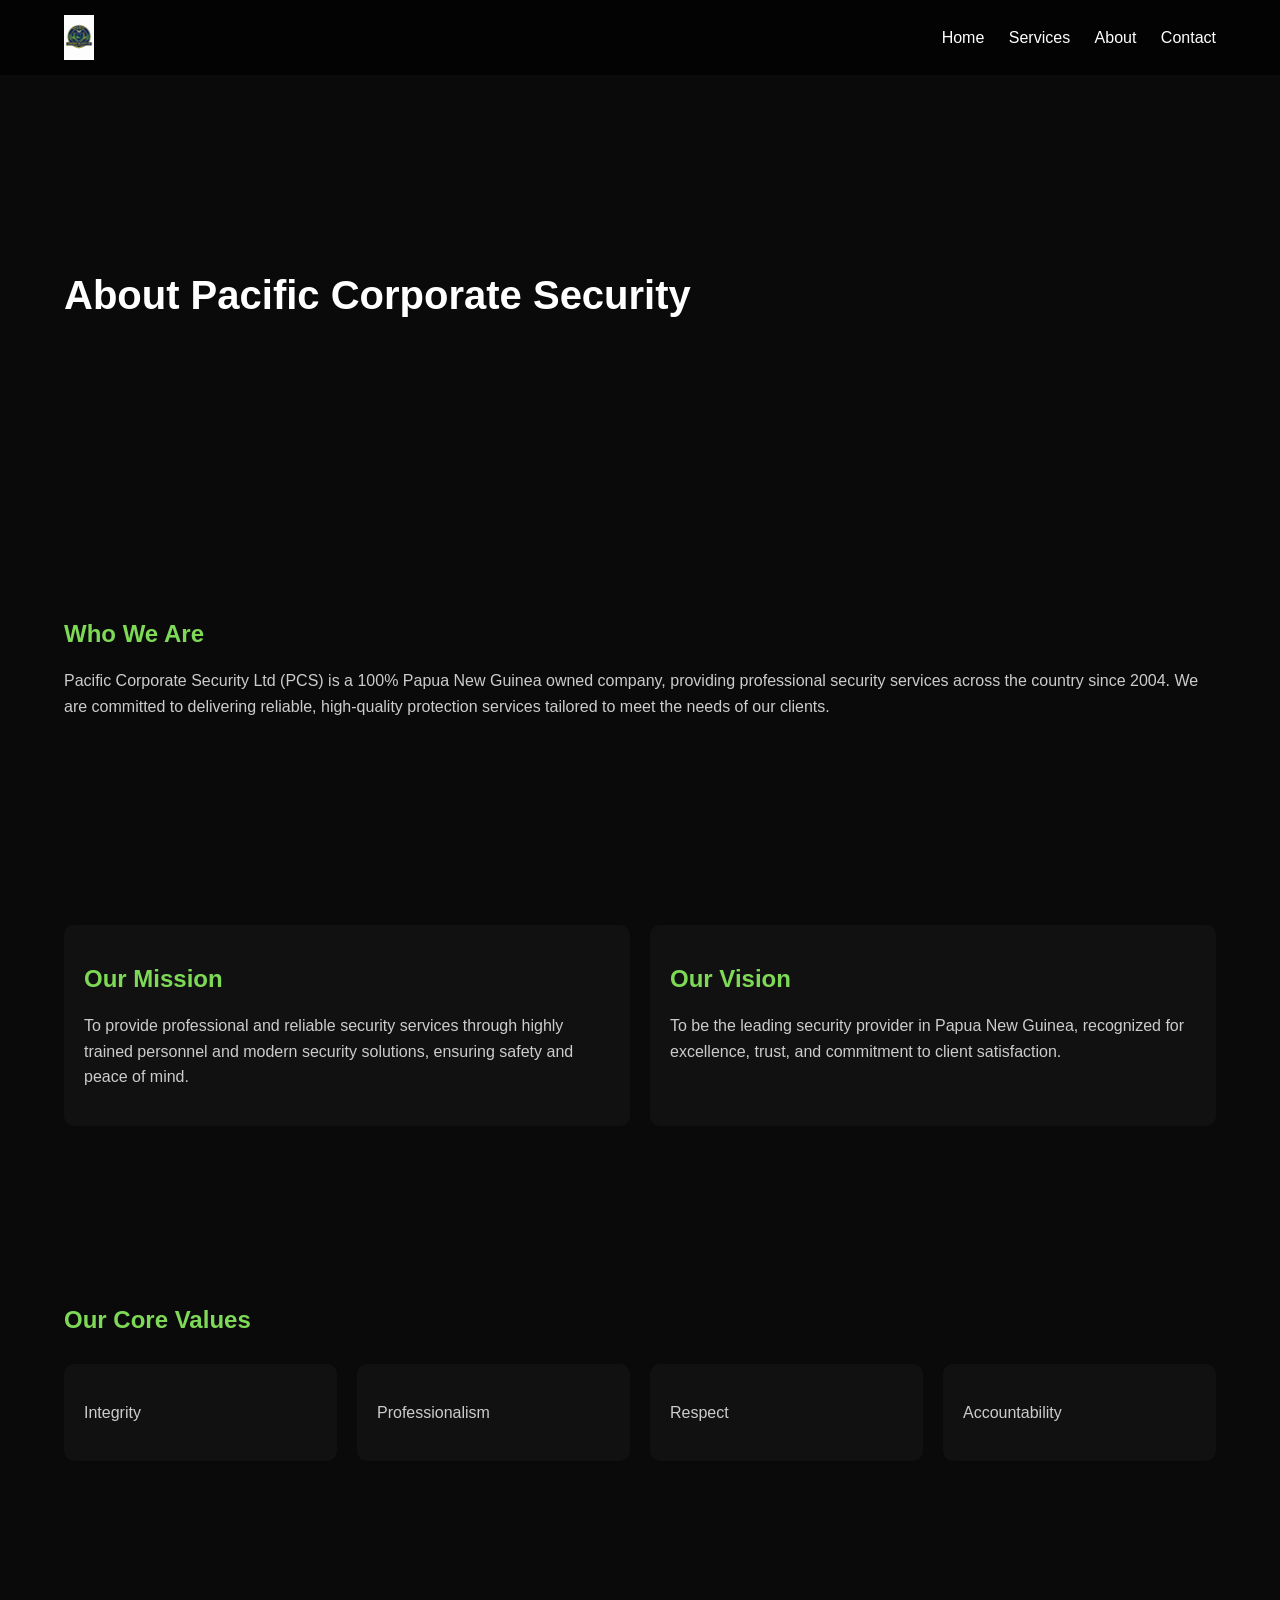
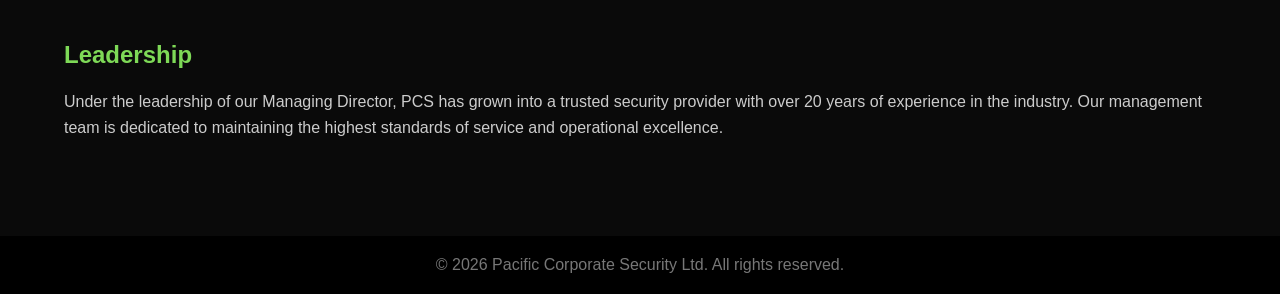
==== about.html @ 2484d8fc "Add files via upload" ====
<!DOCTYPE html>
<html lang="en">
<head>
  <meta charset="UTF-8">
  <meta name="viewport" content="width=device-width, initial-scale=1.0">
  <title>About PCS</title>

  <style>
    body {
      margin: 0;
      font-family: Arial, sans-serif;
      background: #0a0a0a;
      color: white;
    }

    .container {
      width: 90%;
      max-width: 1200px;
      margin: auto;
    }

    /* NAVBAR */
    .navbar {
      position: fixed;
      top: 0;
      width: 100%;
      padding: 15px 0;
      background: rgba(0,0,0,0.7);
    }

    .nav-content {
      display: flex;
      justify-content: space-between;
      align-items: center;
    }

    .logo {
      height: 45px;
    }

    .navbar a {
      color: white;
      margin-left: 20px;
      text-decoration: none;
    }

    .navbar a:hover {
      color: #7ED957;
    }

    /* HERO */
    .hero {
      height: 50vh;
      background: url('pcs-about.jpg') center/cover no-repeat;
      display: flex;
      align-items: center;
      margin-top: 70px;
    }

    .hero h1 {
      font-size: 40px;
    }

    /* SECTION */
    .section {
      padding: 80px 0;
    }

    .section h2 {
      color: #7ED957;
      margin-bottom: 20px;
    }

    .section p {
      color: #ccc;
      line-height: 1.6;
    }

    /* GRID */
    .grid {
      display: grid;
      grid-template-columns: repeat(auto-fit, minmax(250px, 1fr));
      gap: 20px;
      margin-top: 30px;
    }

    .card {
      background: #111;
      padding: 20px;
      border-radius: 10px;
    }

    footer {
      text-align: center;
      padding: 20px;
      background: black;
      color: #777;
    }
  </style>
</head>

<body>

<!-- NAVBAR -->
<header class="navbar">
  <div class="container nav-content">
    <img src="logo.png" class="logo">
    <nav>
      <a href="index.html">Home</a>
      <a href="services.html">Services</a>
      <a href="about.html">About</a>
      <a href="contact.html">Contact</a>
    </nav>
  </div>
</header>

<!-- HERO -->
<section class="hero">
  <div class="container">
    <h1>About Pacific Corporate Security</h1>
  </div>
</section>

<!-- COMPANY INFO -->
<section class="section container">
  <h2>Who We Are</h2>
  <p>
    Pacific Corporate Security Ltd (PCS) is a 100% Papua New Guinea owned company,
    providing professional security services across the country since 2004. We are
    committed to delivering reliable, high-quality protection services tailored to
    meet the needs of our clients.
  </p>
</section>

<!-- MISSION & VISION -->
<section class="section container">
  <div class="grid">
    <div class="card">
      <h2>Our Mission</h2>
      <p>
        To provide professional and reliable security services through highly trained
        personnel and modern security solutions, ensuring safety and peace of mind.
      </p>
    </div>

    <div class="card">
      <h2>Our Vision</h2>
      <p>
        To be the leading security provider in Papua New Guinea, recognized for
        excellence, trust, and commitment to client satisfaction.
      </p>
    </div>
  </div>
</section>

<!-- VALUES -->
<section class="section container">
  <h2>Our Core Values</h2>
  <div class="grid">
    <div class="card"><p>Integrity</p></div>
    <div class="card"><p>Professionalism</p></div>
    <div class="card"><p>Respect</p></div>
    <div class="card"><p>Accountability</p></div>
  </div>
</section>

<!-- LEADERSHIP -->
<section class="section container">
  <h2>Leadership</h2>
  <p>
    Under the leadership of our Managing Director, PCS has grown into a trusted
    security provider with over 20 years of experience in the industry. Our management
    team is dedicated to maintaining the highest standards of service and operational
    excellence.
  </p>
</section>

<!-- FOOTER -->
<footer>
  © 2026 Pacific Corporate Security Ltd. All rights reserved.
</footer>

</body>
</html>
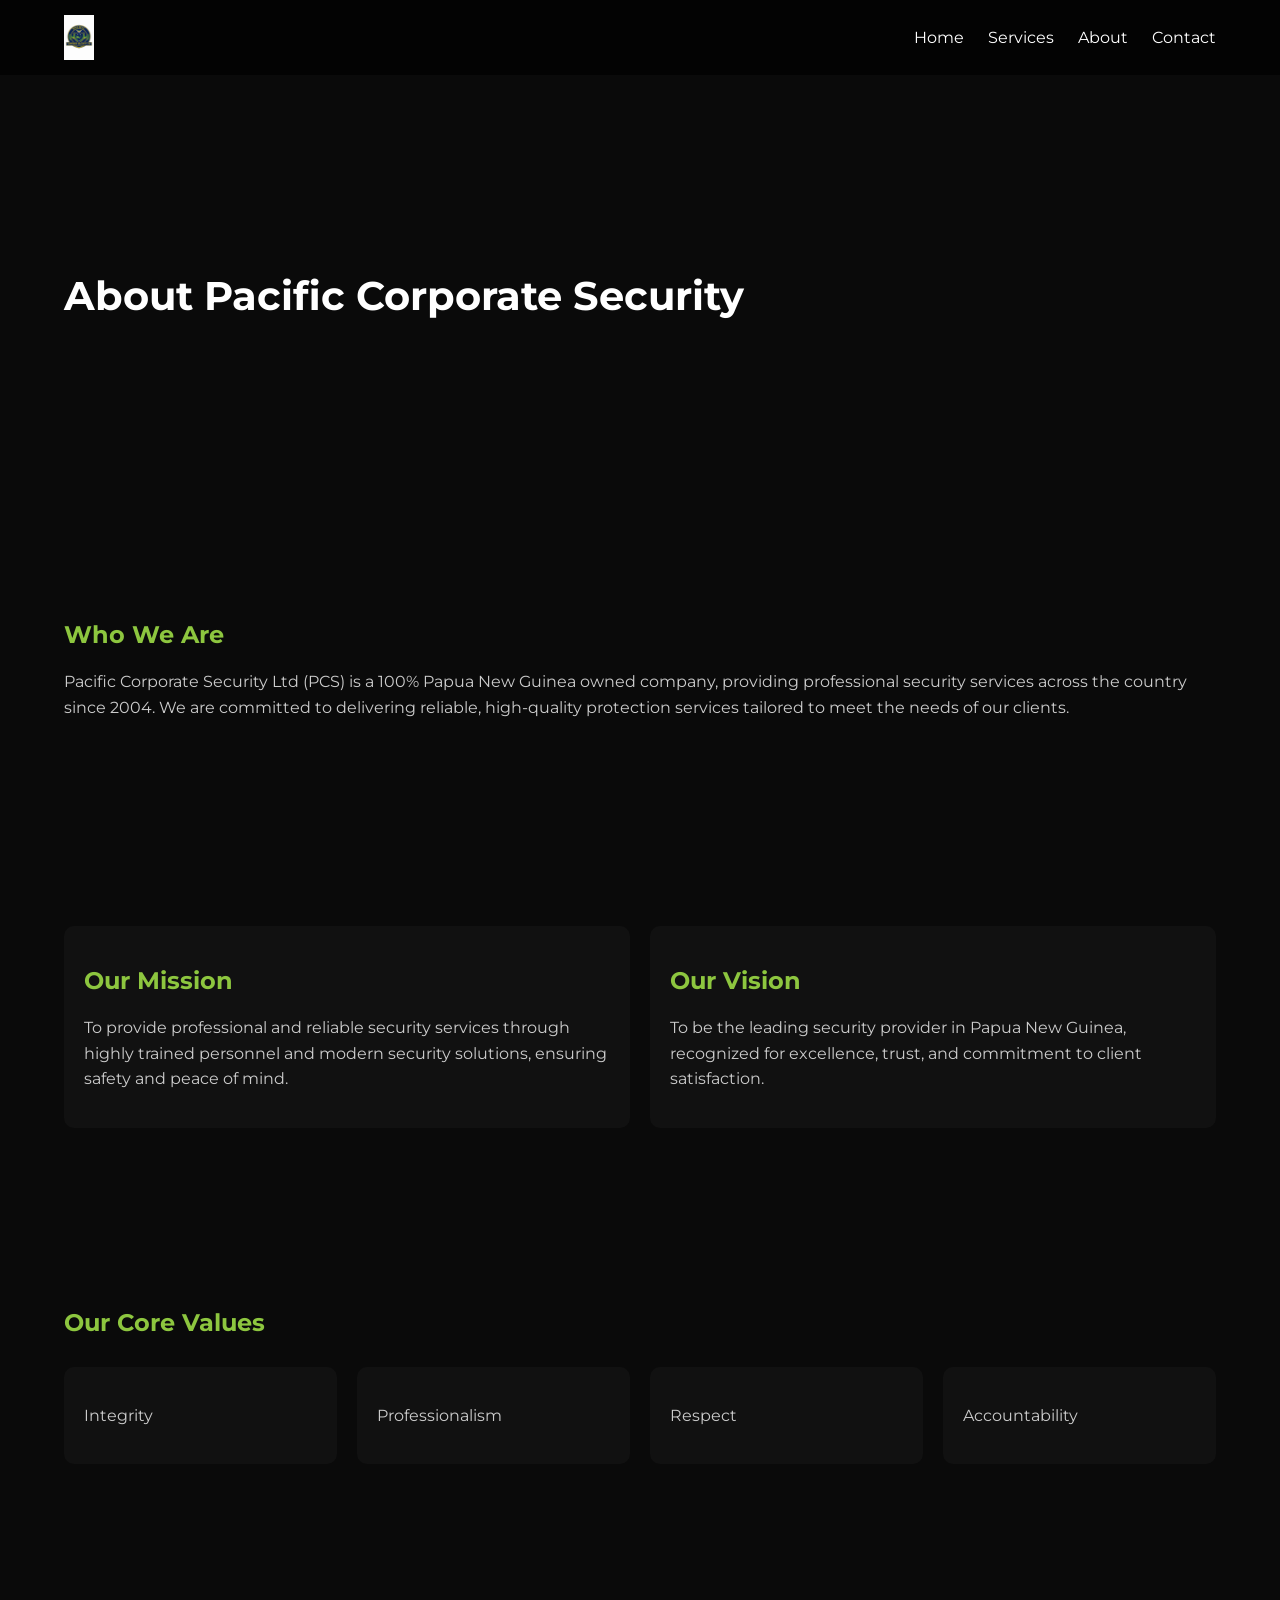
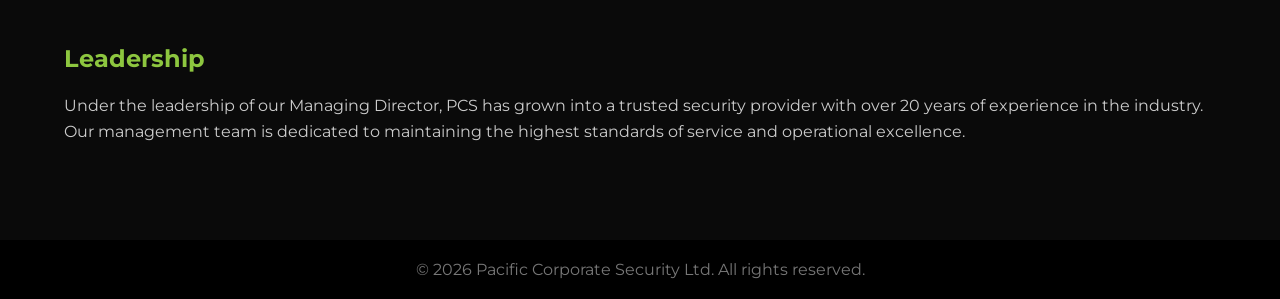
==== commit e0c160ef: "Refactor styles in about.html for consistency Updated font family to 'Montserrat' and changed color " ====
--- a/about.html
+++ b/about.html
@@ -3,12 +3,15 @@
 <head>
   <meta charset="UTF-8">
   <meta name="viewport" content="width=device-width, initial-scale=1.0">
+  
+  <link href="https://fonts.googleapis.com/css2?family=Montserrat:wght@400;600;700&display=swap" rel="stylesheet">
+  
   <title>About PCS</title>
 
   <style>
     body {
       margin: 0;
-      font-family: Arial, sans-serif;
+      font-family: 'Montserrat', sans-serif;
       background: #0a0a0a;
       color: white;
     }
@@ -67,7 +70,7 @@
     }
 
     .section h2 {
-      color: #7ED957;
+      color: #8DC63F;
       margin-bottom: 20px;
     }
 
@@ -181,4 +184,4 @@
 </footer>
 
 </body>
-</html>+</html>
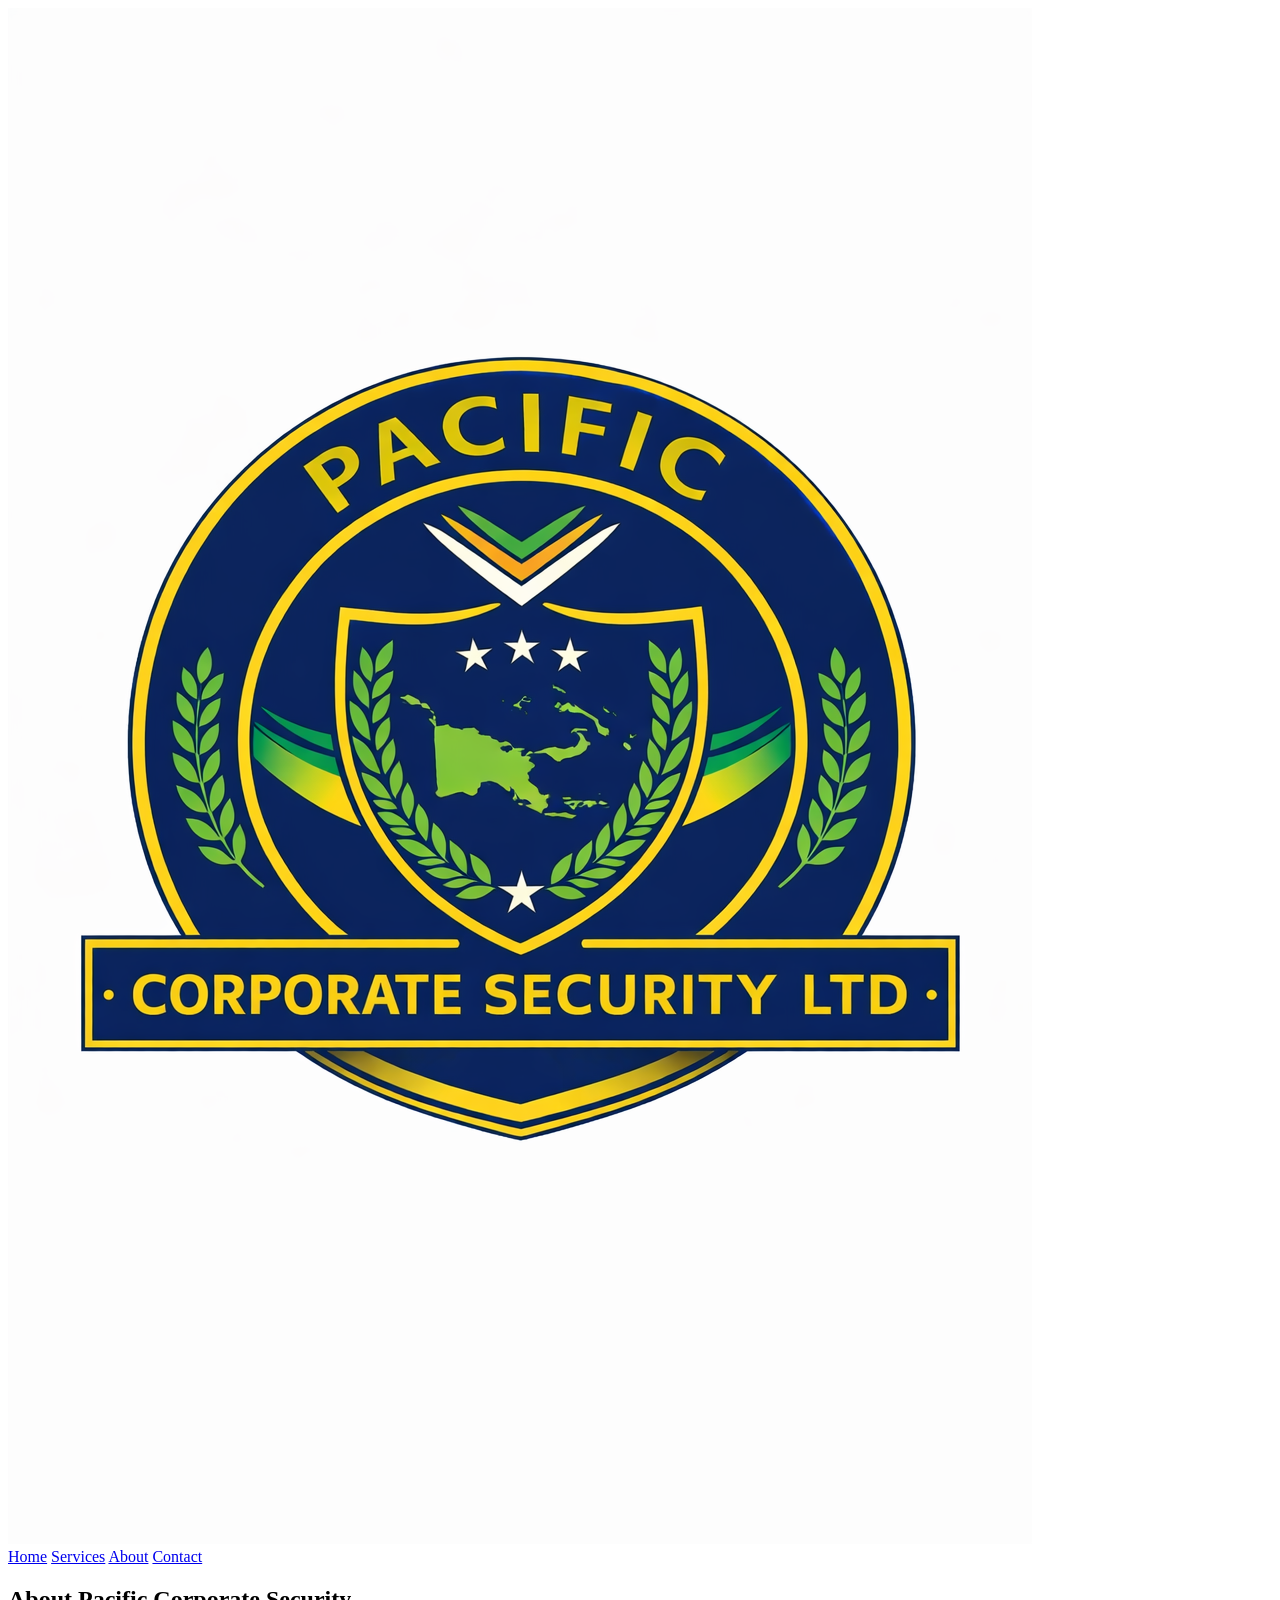
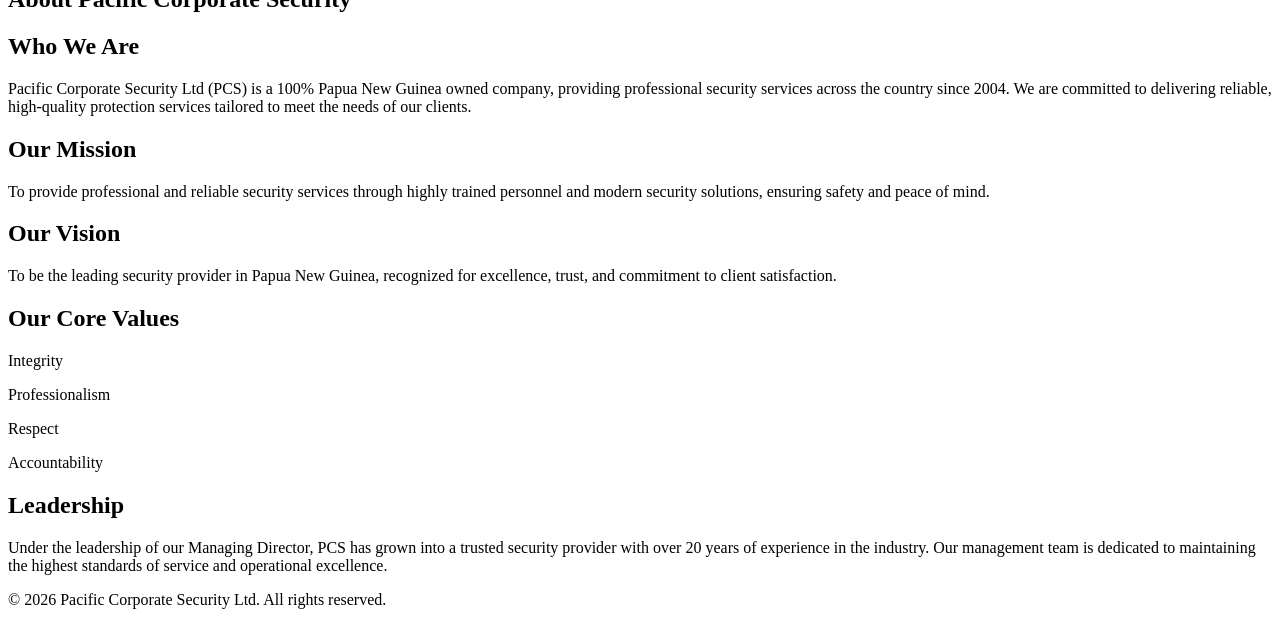
==== commit cae64fe6: "Refactor about.html to include external stylesheet Updated the about.html file to include a link to " ====
--- a/about.html
+++ b/about.html
@@ -5,101 +5,10 @@
   <meta name="viewport" content="width=device-width, initial-scale=1.0">
   
   <link href="https://fonts.googleapis.com/css2?family=Montserrat:wght@400;600;700&display=swap" rel="stylesheet">
+  <link rel="stylesheet" href="styles.css">
   
   <title>About PCS</title>
 
-  <style>
-    body {
-      margin: 0;
-      font-family: 'Montserrat', sans-serif;
-      background: #0a0a0a;
-      color: white;
-    }
-
-    .container {
-      width: 90%;
-      max-width: 1200px;
-      margin: auto;
-    }
-
-    /* NAVBAR */
-    .navbar {
-      position: fixed;
-      top: 0;
-      width: 100%;
-      padding: 15px 0;
-      background: rgba(0,0,0,0.7);
-    }
-
-    .nav-content {
-      display: flex;
-      justify-content: space-between;
-      align-items: center;
-    }
-
-    .logo {
-      height: 45px;
-    }
-
-    .navbar a {
-      color: white;
-      margin-left: 20px;
-      text-decoration: none;
-    }
-
-    .navbar a:hover {
-      color: #7ED957;
-    }
-
-    /* HERO */
-    .hero {
-      height: 50vh;
-      background: url('pcs-about.jpg') center/cover no-repeat;
-      display: flex;
-      align-items: center;
-      margin-top: 70px;
-    }
-
-    .hero h1 {
-      font-size: 40px;
-    }
-
-    /* SECTION */
-    .section {
-      padding: 80px 0;
-    }
-
-    .section h2 {
-      color: #8DC63F;
-      margin-bottom: 20px;
-    }
-
-    .section p {
-      color: #ccc;
-      line-height: 1.6;
-    }
-
-    /* GRID */
-    .grid {
-      display: grid;
-      grid-template-columns: repeat(auto-fit, minmax(250px, 1fr));
-      gap: 20px;
-      margin-top: 30px;
-    }
-
-    .card {
-      background: #111;
-      padding: 20px;
-      border-radius: 10px;
-    }
-
-    footer {
-      text-align: center;
-      padding: 20px;
-      background: black;
-      color: #777;
-    }
-  </style>
 </head>
 
 <body>
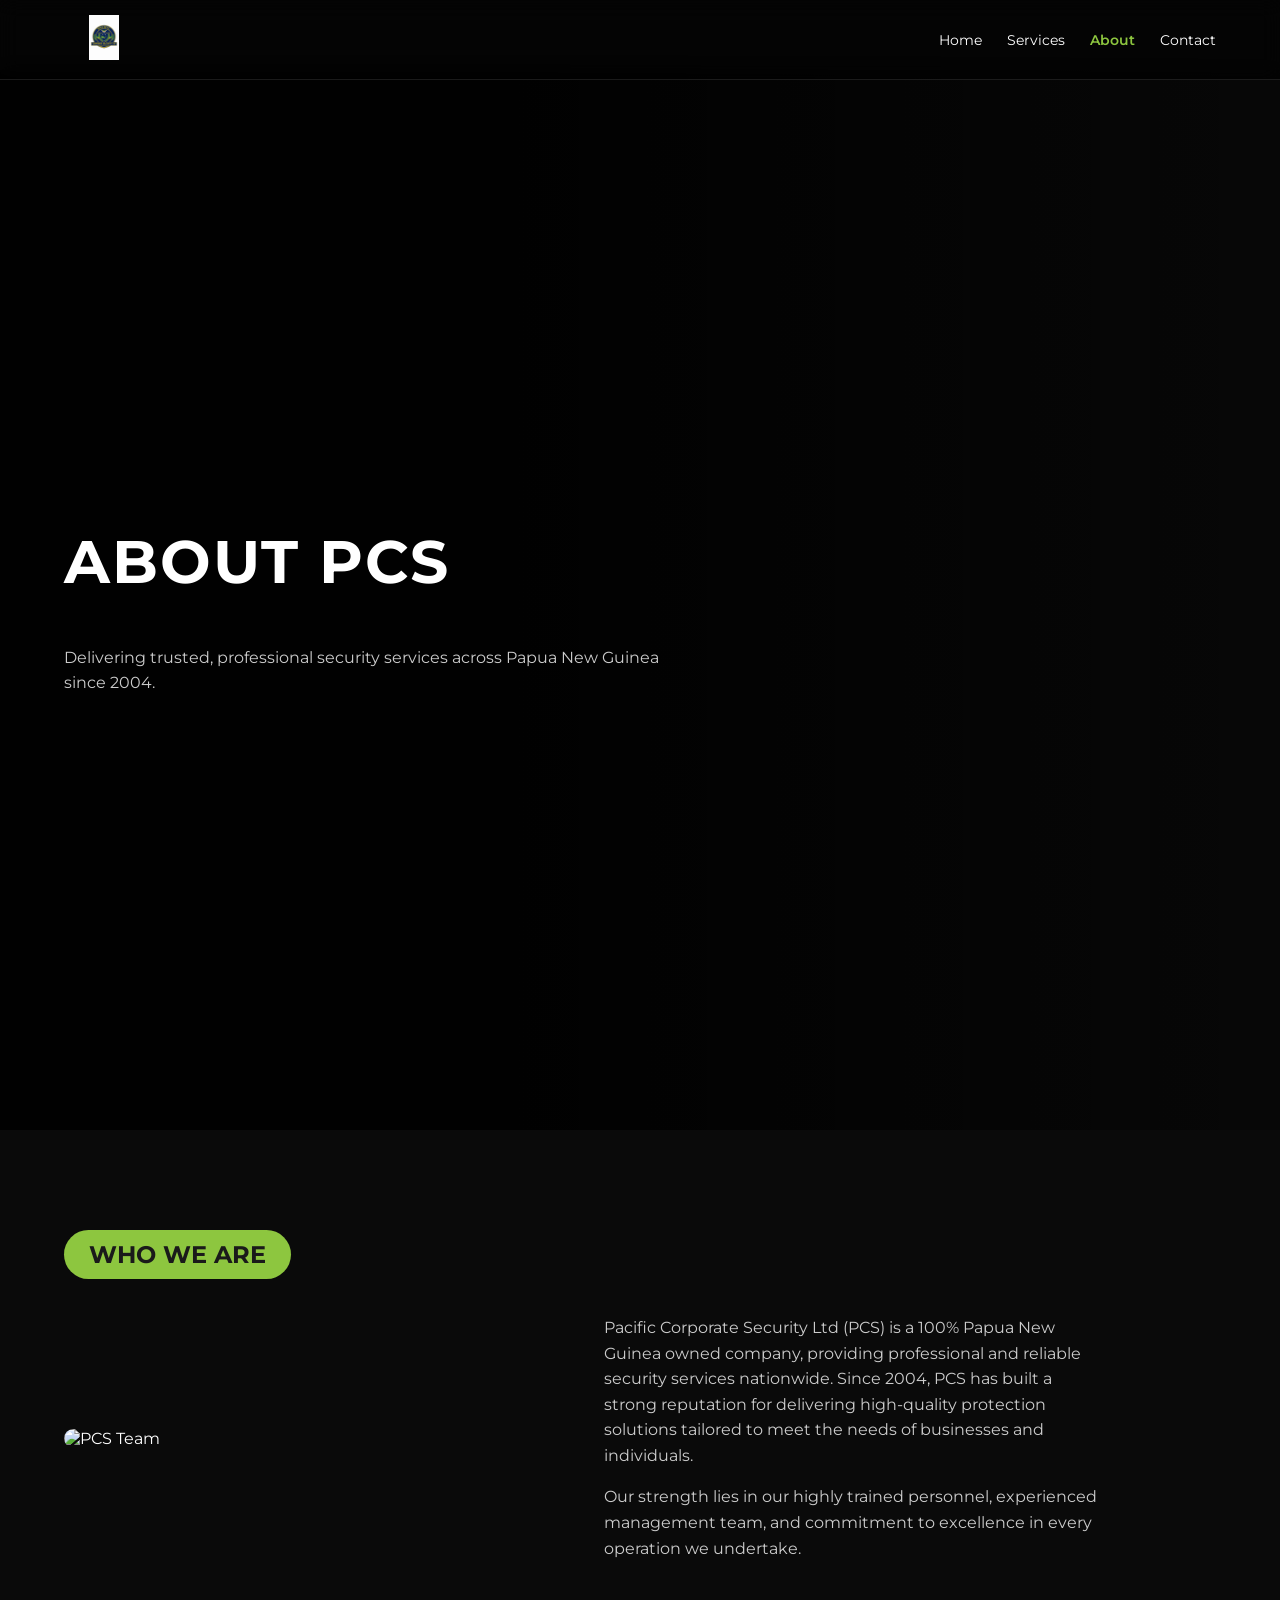
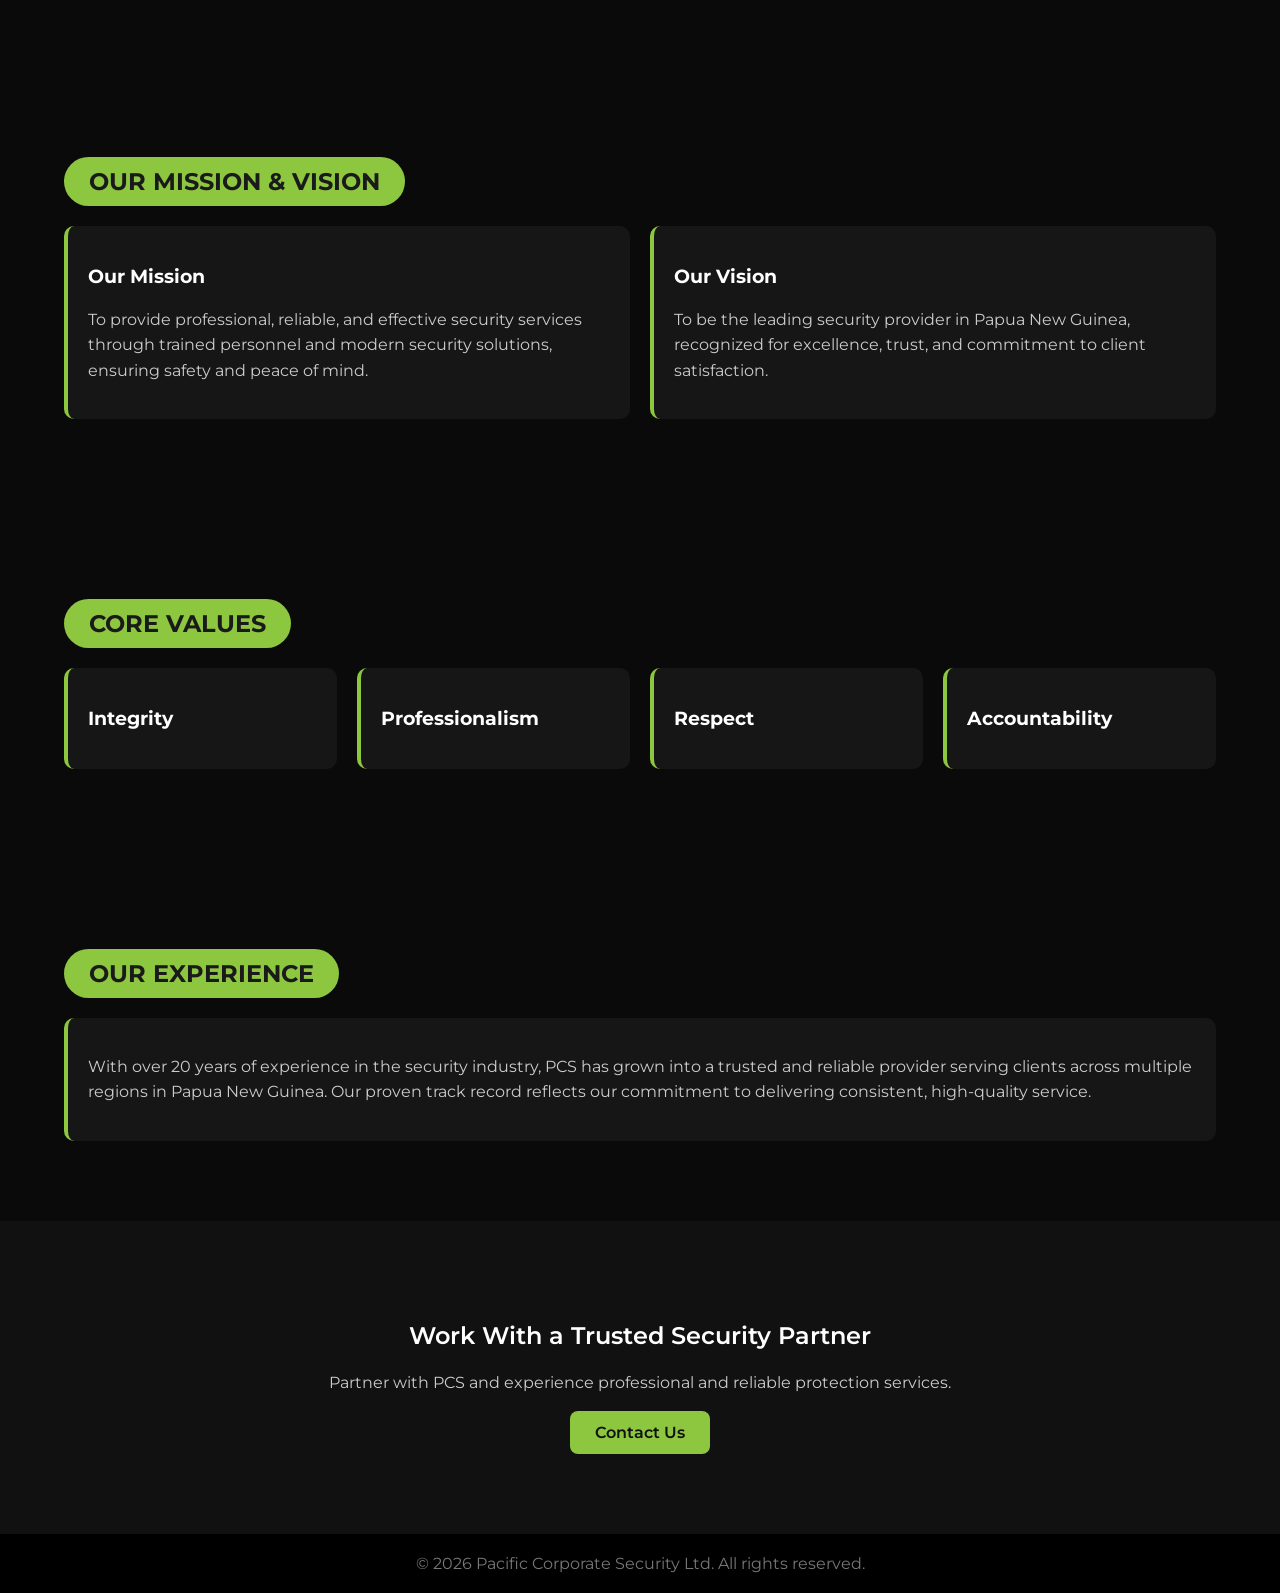
==== commit 90326aa5: "Update about.html" ====
--- a/about.html
+++ b/about.html
@@ -3,12 +3,11 @@
 <head>
   <meta charset="UTF-8">
   <meta name="viewport" content="width=device-width, initial-scale=1.0">
-  
+
   <link href="https://fonts.googleapis.com/css2?family=Montserrat:wght@400;600;700&display=swap" rel="stylesheet">
   <link rel="stylesheet" href="styles.css">
-  
+
   <title>About PCS</title>
-
 </head>
 
 <body>
@@ -16,75 +15,112 @@
 <!-- NAVBAR -->
 <header class="navbar">
   <div class="container nav-content">
-    <img src="logo.png" class="logo">
+    <a href="index.html">
+      <img src="logo.png" class="logo">
+    </a>
+
     <nav>
       <a href="index.html">Home</a>
       <a href="services.html">Services</a>
-      <a href="about.html">About</a>
+      <a href="about.html" class="active">About</a>
       <a href="contact.html">Contact</a>
     </nav>
   </div>
 </header>
 
 <!-- HERO -->
-<section class="hero">
-  <div class="container">
-    <h1>About Pacific Corporate Security</h1>
+<section class="hero" style="background: url('pcs-about.jpg') center/cover no-repeat;">
+  <div class="overlay"></div>
+
+  <div class="container hero-content">
+    <div class="hero-text">
+      <h1>ABOUT PCS</h1>
+      <p class="hero-subtext">
+        Delivering trusted, professional security services across Papua New Guinea since 2004.
+      </p>
+    </div>
   </div>
 </section>
 
-<!-- COMPANY INFO -->
-<section class="section container">
-  <h2>Who We Are</h2>
-  <p>
-    Pacific Corporate Security Ltd (PCS) is a 100% Papua New Guinea owned company,
-    providing professional security services across the country since 2004. We are
-    committed to delivering reliable, high-quality protection services tailored to
-    meet the needs of our clients.
-  </p>
+<!-- WHO WE ARE -->
+<section class="container">
+  <h2 class="section-title">WHO WE ARE</h2>
+
+  <div class="about">
+    <img src="pcs-about.jpg" alt="PCS Team">
+
+    <div class="about-text">
+      <p>
+        Pacific Corporate Security Ltd (PCS) is a 100% Papua New Guinea owned company,
+        providing professional and reliable security services nationwide. Since 2004,
+        PCS has built a strong reputation for delivering high-quality protection solutions
+        tailored to meet the needs of businesses and individuals.
+      </p>
+
+      <p>
+        Our strength lies in our highly trained personnel, experienced management team,
+        and commitment to excellence in every operation we undertake.
+      </p>
+    </div>
+  </div>
 </section>
 
 <!-- MISSION & VISION -->
-<section class="section container">
+<section class="container">
+  <h2 class="section-title">OUR MISSION & VISION</h2>
+
   <div class="grid">
+
     <div class="card">
-      <h2>Our Mission</h2>
+      <h3>Our Mission</h3>
       <p>
-        To provide professional and reliable security services through highly trained
-        personnel and modern security solutions, ensuring safety and peace of mind.
+        To provide professional, reliable, and effective security services through
+        trained personnel and modern security solutions, ensuring safety and peace of mind.
       </p>
     </div>
 
     <div class="card">
-      <h2>Our Vision</h2>
+      <h3>Our Vision</h3>
       <p>
         To be the leading security provider in Papua New Guinea, recognized for
         excellence, trust, and commitment to client satisfaction.
       </p>
     </div>
+
   </div>
 </section>
 
-<!-- VALUES -->
-<section class="section container">
-  <h2>Our Core Values</h2>
+<!-- CORE VALUES -->
+<section class="container">
+  <h2 class="section-title">CORE VALUES</h2>
+
   <div class="grid">
-    <div class="card"><p>Integrity</p></div>
-    <div class="card"><p>Professionalism</p></div>
-    <div class="card"><p>Respect</p></div>
-    <div class="card"><p>Accountability</p></div>
+    <div class="card"><h3>Integrity</h3></div>
+    <div class="card"><h3>Professionalism</h3></div>
+    <div class="card"><h3>Respect</h3></div>
+    <div class="card"><h3>Accountability</h3></div>
   </div>
 </section>
 
-<!-- LEADERSHIP -->
-<section class="section container">
-  <h2>Leadership</h2>
-  <p>
-    Under the leadership of our Managing Director, PCS has grown into a trusted
-    security provider with over 20 years of experience in the industry. Our management
-    team is dedicated to maintaining the highest standards of service and operational
-    excellence.
-  </p>
+<!-- EXPERIENCE -->
+<section class="container">
+  <h2 class="section-title">OUR EXPERIENCE</h2>
+
+  <div class="card">
+    <p>
+      With over 20 years of experience in the security industry, PCS has grown into
+      a trusted and reliable provider serving clients across multiple regions in
+      Papua New Guinea. Our proven track record reflects our commitment to delivering
+      consistent, high-quality service.
+    </p>
+  </div>
+</section>
+
+<!-- CTA -->
+<section class="cta">
+  <h2>Work With a Trusted Security Partner</h2>
+  <p>Partner with PCS and experience professional and reliable protection services.</p>
+  <a href="contact.html" class="btn btn-primary">Contact Us</a>
 </section>
 
 <!-- FOOTER -->
--- a/styles.css
+++ b/styles.css
@@ -0,0 +1,240 @@
+:root {
+  --primary-green: #8DC63F;
+  --dark-overlay: rgba(0, 0, 0, 0.75);
+  --background: #0a0a0a;
+  --text: #ffffff;
+  --subtext: #cccccc;
+}
+
+/* GLOBAL */
+* {
+  scroll-behavior: smooth;
+}
+
+body {
+  margin: 0;
+  font-family: 'Montserrat', sans-serif;
+  background: var(--background);
+  color: var(--text);
+}
+
+p {
+  color: var(--subtext);
+  line-height: 1.6;
+}
+
+h1 {
+  font-size: 60px;
+  font-weight: 700;
+  line-height: 1.1;
+  letter-spacing: 2px;
+}
+
+h2 {
+  font-weight: 600;
+  margin-bottom: 20px;
+}
+
+/* LAYOUT */
+.container {
+  width: 90%;
+  max-width: 1200px;
+  margin: auto;
+}
+
+section {
+  padding: 80px 0;
+}
+
+/* NAVBAR (FINAL CLEAN VERSION) */
+.navbar {
+  position: fixed;
+  top: 0;
+  width: 100%;
+  padding: 15px 0;
+  background: rgba(0,0,0,0.6);
+  backdrop-filter: blur(10px);
+  z-index: 10;
+  border-bottom: 1px solid rgba(255,255,255,0.1);
+}
+
+.nav-content {
+  display: flex;
+  justify-content: space-between;
+  align-items: center;
+}
+
+nav {
+  display: flex;
+  align-items: center;
+}
+
+.logo {
+  height: 45px;
+}
+
+.navbar a {
+  color: var(--text);
+  margin-left: 25px;
+  text-decoration: none;
+  font-size: 14px;
+  transition: all 0.3s ease;
+}
+
+.navbar a:hover {
+  color: var(--primary-green);
+}
+
+.navbar a.active {
+  color: var(--primary-green);
+  font-weight: 600;
+}
+
+/* HERO */
+.hero {
+  height: 100vh;
+  background: url('pcs-hero.jpg') center/cover no-repeat;
+  position: relative;
+  display: flex;
+  align-items: center;
+  margin-top: 70px;
+}
+
+.overlay {
+  position: absolute;
+  width: 100%;
+  height: 100%;
+  background: linear-gradient(
+    to right,
+    rgba(0,0,0,0.9) 40%,
+    rgba(0,0,0,0.3) 100%
+  );
+}
+
+.hero-content {
+  position: relative;
+  z-index: 2;
+  text-align: left;
+}
+
+.hero-text {
+  max-width: 600px;
+}
+
+/* TAGLINE */
+.tagline {
+  color: var(--primary-green);
+  font-weight: 600;
+  margin: 15px 0;
+  font-size: 18px;
+}
+
+/* SUBTEXT */
+.hero-subtext {
+  color: var(--subtext);
+  margin-bottom: 25px;
+}
+
+/* BUTTONS */
+.btn {
+  display: inline-block;
+  padding: 12px 25px;
+  border-radius: 8px;
+  text-decoration: none;
+  font-weight: 600;
+  transition: 0.3s;
+}
+
+.btn:hover {
+  transform: translateY(-2px);
+}
+
+.btn-primary {
+  background: var(--primary-green);
+  color: #111;
+}
+
+.btn-outline {
+  border: 2px solid var(--primary-green);
+  color: var(--primary-green);
+}
+
+.hero-buttons {
+  display: flex;
+  gap: 15px;
+}
+
+/* GRID */
+.grid {
+  display: grid;
+  grid-template-columns: repeat(auto-fit, minmax(250px, 1fr));
+  gap: 20px;
+}
+
+/* CARDS */
+.card {
+  background: rgba(255,255,255,0.05);
+  padding: 20px;
+  border-radius: 10px;
+  border-left: 4px solid var(--primary-green);
+  transition: 0.3s;
+}
+
+.card:hover {
+  transform: translateY(-6px);
+}
+
+/* SECTION TITLE */
+.section-title {
+  display: inline-block;
+  background: var(--primary-green);
+  color: #1a1a1a;
+  padding: 10px 25px;
+  border-radius: 30px;
+  font-weight: 700;
+  margin-bottom: 20px;
+}
+
+/* FOOTER */
+footer {
+  text-align: center;
+  padding: 20px;
+  background: black;
+  color: #777;
+}
+
+.about {
+  display: flex;
+  flex-wrap: wrap;
+  align-items: center;
+  gap: 40px;
+}
+
+.about img {
+  width: 100%;
+  max-width: 500px;
+  border-radius: 10px;
+}
+
+.about-text {
+  max-width: 500px;
+}
+
+.trust {
+  background: #111;
+  text-align: center;
+  padding: 20px 0;
+  border-top: 1px solid #222;
+  border-bottom: 1px solid #222;
+}
+
+.trust span {
+  margin: 0 20px;
+  font-size: 13px;
+  color: #888;
+}
+
+.cta {
+  text-align: center;
+  background: #111;
+}
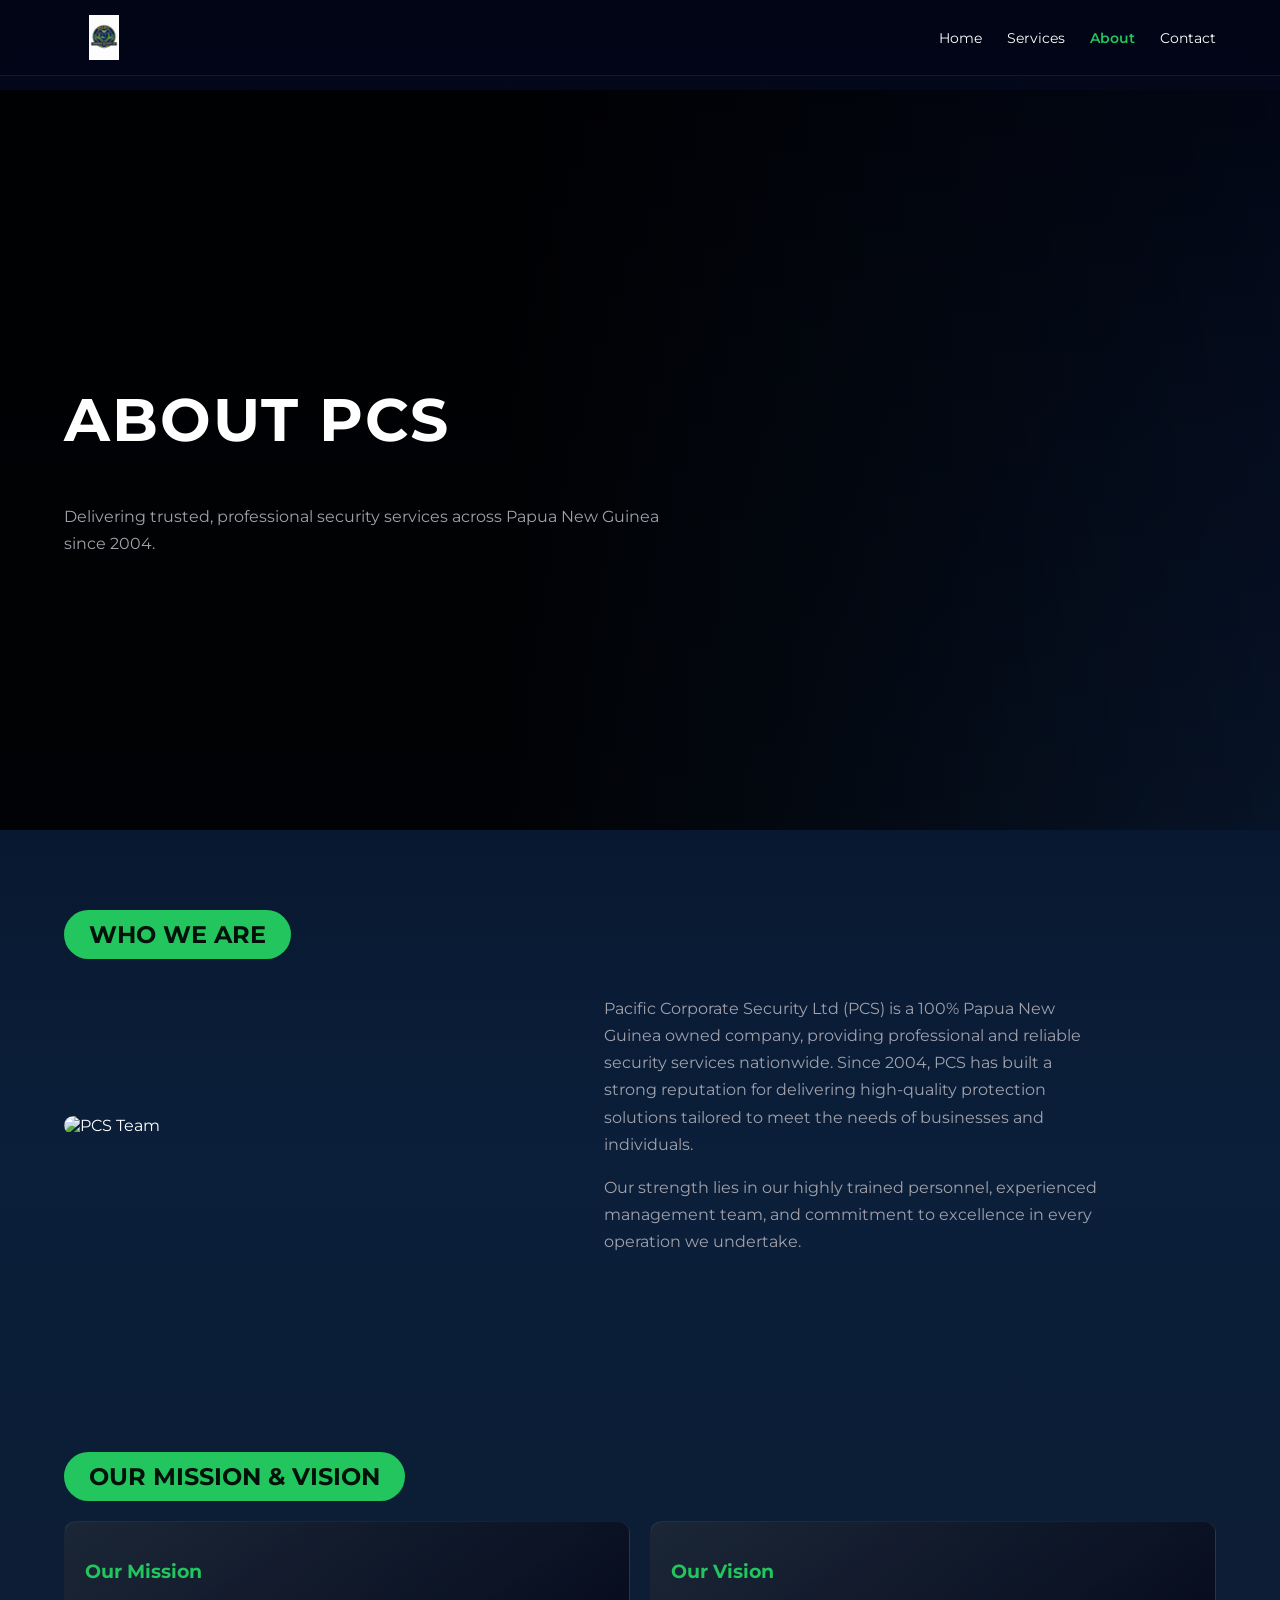
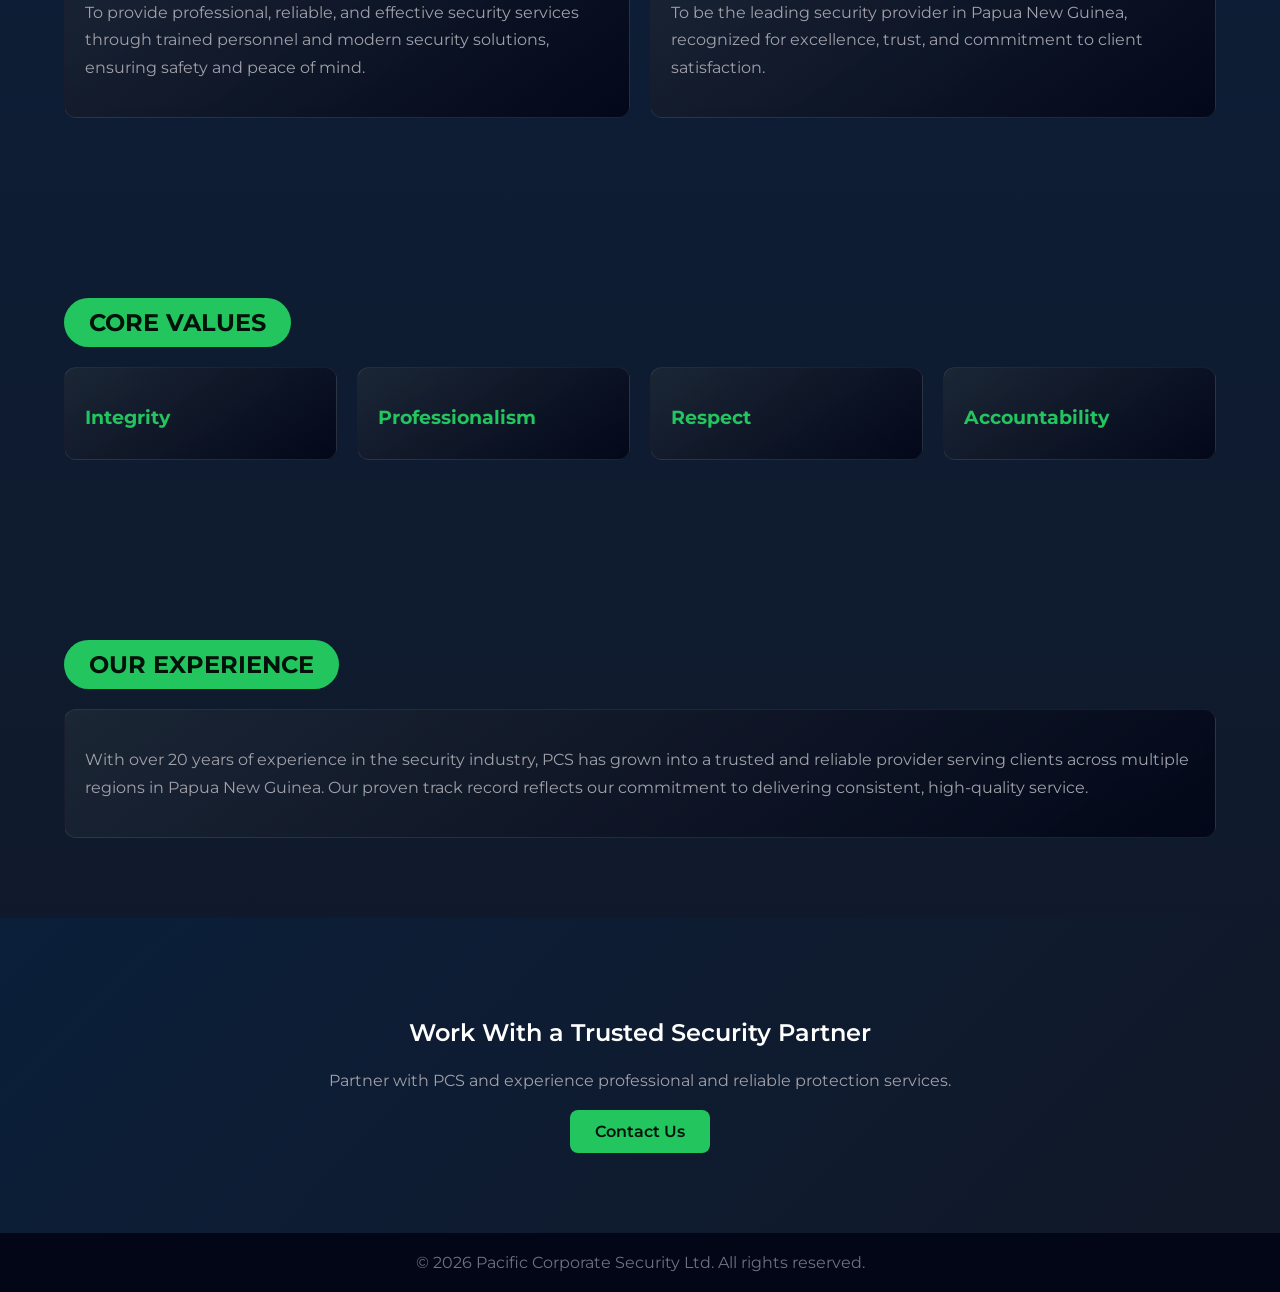
==== commit 2a5c0d84: "Update about.html" ====
--- a/about.html
+++ b/about.html
@@ -128,5 +128,19 @@
   © 2026 Pacific Corporate Security Ltd. All rights reserved.
 </footer>
 
+  <script>
+  const elements = document.querySelectorAll('.fade-in');
+
+  const observer = new IntersectionObserver(entries => {
+    entries.forEach(entry => {
+      if (entry.isIntersecting) {
+        entry.target.classList.add('show');
+      }
+    });
+  });
+
+  elements.forEach(el => observer.observe(el));
+</script>
+  
 </body>
 </html>
--- a/styles.css
+++ b/styles.css
@@ -1,9 +1,15 @@
 :root {
-  --primary-green: #8DC63F;
+  --primary-green: #22C55E;
+  --primary-green-dark: #16A34A;
+  --secondary-blue: #0B1F3A;
+  --secondary-blue-light: #1B2E4A;
   --dark-overlay: rgba(0, 0, 0, 0.75);
-  --background: #0a0a0a;
+
   --text: #ffffff;
-  --subtext: #cccccc;
+  --subtext: #A1A1AA;
+
+  --card-bg: #1F2937;
+  --border: rgba(255,255,255,0.08);
 }
 
 /* GLOBAL */
@@ -14,13 +20,23 @@
 body {
   margin: 0;
   font-family: 'Montserrat', sans-serif;
-  background: var(--background);
+  background: linear-gradient(
+    180deg,
+    #020617 0%,
+    #0B1F3A 40%,
+    #111827 100%
+  );
   color: var(--text);
+}
+
+img {
+  max-width: 100%;
+  display: block;
 }
 
 p {
   color: var(--subtext);
-  line-height: 1.6;
+  line-height: 1.7;
 }
 
 h1 {
@@ -35,6 +51,11 @@
   margin-bottom: 20px;
 }
 
+h3 {
+  color: var(--primary-green);
+  margin-bottom: 10px;
+}
+
 /* LAYOUT */
 .container {
   width: 90%;
@@ -46,16 +67,21 @@
   padding: 80px 0;
 }
 
-/* NAVBAR (FINAL CLEAN VERSION) */
+/* NAVBAR */
 .navbar {
   position: fixed;
   top: 0;
   width: 100%;
   padding: 15px 0;
-  background: rgba(0,0,0,0.6);
-  backdrop-filter: blur(10px);
+  background: rgba(2,6,23,0.6);
+  backdrop-filter: blur(12px);
   z-index: 10;
-  border-bottom: 1px solid rgba(255,255,255,0.1);
+  border-bottom: 1px solid var(--border);
+  transition: all 0.3s ease;
+}
+
+.navbar.scrolled {
+  background: rgba(2,6,23,0.9);
 }
 
 .nav-content {
@@ -90,16 +116,29 @@
   font-weight: 600;
 }
 
-/* HERO */
+/* HERO (FIXED VERSION) */
 .hero {
-  height: 100vh;
-  background: url('pcs-hero.jpg') center/cover no-repeat;
+  min-height: 60vh; /* FIXED */
+  padding: 120px 0 80px; /* FIXED */
+  background:
+    linear-gradient(
+      to bottom,
+      rgba(2,6,23,0.7),
+      rgba(11,31,58,0.95)
+    ),
+    url('pcs-hero.jpg') center/cover no-repeat;
   position: relative;
   display: flex;
   align-items: center;
   margin-top: 70px;
 }
 
+/* OPTIONAL: FULL HERO FOR HOMEPAGE ONLY */
+.hero-home {
+  min-height: 100vh;
+}
+
+/* OVERLAY */
 .overlay {
   position: absolute;
   width: 100%;
@@ -107,7 +146,7 @@
   background: linear-gradient(
     to right,
     rgba(0,0,0,0.9) 40%,
-    rgba(0,0,0,0.3) 100%
+    rgba(0,0,0,0.2) 100%
   );
 }
 
@@ -119,6 +158,11 @@
 
 .hero-text {
   max-width: 600px;
+}
+
+/* HERO TITLE ACCENT */
+.hero h1 span {
+  color: var(--primary-green);
 }
 
 /* TAGLINE */
@@ -151,12 +195,21 @@
 
 .btn-primary {
   background: var(--primary-green);
-  color: #111;
+  color: #02120a;
+}
+
+.btn-primary:hover {
+  background: var(--primary-green-dark);
 }
 
 .btn-outline {
   border: 2px solid var(--primary-green);
   color: var(--primary-green);
+}
+
+.btn-outline:hover {
+  background: var(--primary-green);
+  color: #02120a;
 }
 
 .hero-buttons {
@@ -173,36 +226,35 @@
 
 /* CARDS */
 .card {
-  background: rgba(255,255,255,0.05);
+  background: linear-gradient(
+    145deg,
+    rgba(31,41,55,0.8),
+    rgba(2,6,23,0.9)
+  );
   padding: 20px;
-  border-radius: 10px;
+  border-radius: 12px;
   border-left: 4px solid var(--primary-green);
+  border: 1px solid var(--border);
   transition: 0.3s;
+  backdrop-filter: blur(6px);
 }
 
 .card:hover {
-  transform: translateY(-6px);
+  transform: translateY(-6px) scale(1.01);
+  box-shadow: 0 15px 35px rgba(0,0,0,0.6);
 }
 
 /* SECTION TITLE */
 .section-title {
   display: inline-block;
   background: var(--primary-green);
-  color: #1a1a1a;
+  color: #02120a;
   padding: 10px 25px;
   border-radius: 30px;
   font-weight: 700;
-  margin-bottom: 20px;
-}
-
-/* FOOTER */
-footer {
-  text-align: center;
-  padding: 20px;
-  background: black;
-  color: #777;
-}
-
+}
+
+/* ABOUT */
 .about {
   display: flex;
   flex-wrap: wrap;
@@ -213,28 +265,143 @@
 .about img {
   width: 100%;
   max-width: 500px;
-  border-radius: 10px;
+  border-radius: 12px;
 }
 
 .about-text {
   max-width: 500px;
 }
 
+/* TRUST BAR */
 .trust {
-  background: #111;
+  background: #020617;
   text-align: center;
   padding: 20px 0;
-  border-top: 1px solid #222;
-  border-bottom: 1px solid #222;
+  border-top: 1px solid var(--border);
+  border-bottom: 1px solid var(--border);
 }
 
 .trust span {
   margin: 0 20px;
   font-size: 13px;
-  color: #888;
-}
-
+  color: #6B7280;
+  letter-spacing: 1px;
+}
+
+/* CTA */
 .cta {
   text-align: center;
-  background: #111;
-}
+  background: linear-gradient(
+    135deg,
+    #0B1F3A,
+    #111827
+  );
+}
+
+/* CONTACT FORM */
+form input,
+form textarea {
+  width: 100%;
+  padding: 12px;
+  margin-top: 10px;
+  border: 1px solid var(--border);
+  border-radius: 6px;
+  background: #020617;
+  color: white;
+}
+
+form input:focus,
+form textarea:focus {
+  outline: 1px solid var(--primary-green);
+}
+
+/* FOOTER */
+footer {
+  text-align: center;
+  padding: 20px;
+  background: #020617;
+  color: #6B7280;
+}
+
+/* =========================
+   MOBILE RESPONSIVE DESIGN
+========================= */
+
+@media (max-width: 768px) {
+
+  .nav-content {
+    flex-direction: column;
+    gap: 10px;
+  }
+
+  nav {
+    flex-wrap: wrap;
+    justify-content: center;
+  }
+
+  .navbar a {
+    margin: 5px 10px;
+  }
+
+  .hero {
+    padding: 120px 0 60px;
+    text-align: center;
+  }
+
+  h1 {
+    font-size: 36px;
+  }
+
+  .hero-buttons {
+    flex-direction: column;
+    align-items: center;
+  }
+
+  .hero-buttons .btn {
+    width: 80%;
+  }
+
+  .grid {
+    grid-template-columns: 1fr;
+  }
+
+  .about {
+    flex-direction: column;
+    text-align: center;
+  }
+
+  .trust span {
+    display: block;
+    margin: 5px 0;
+  }
+
+  .section-title {
+    font-size: 14px;
+    padding: 8px 20px;
+  }
+
+  .cta h2 {
+    font-size: 24px;
+  }
+
+  /* =========================
+   SCROLL ANIMATIONS
+========================= */
+
+/* Hidden state */
+.fade-in {
+  opacity: 0;
+  transform: translateY(40px);
+  transition: all 0.8s ease;
+}
+
+/* Visible state */
+.fade-in.show {
+  opacity: 1;
+  transform: translateY(0);
+}
+
+/* Optional delay classes */
+.delay-1 { transition-delay: 0.2s; }
+.delay-2 { transition-delay: 0.4s; }
+.delay-3 { transition-delay: 0.6s; }
